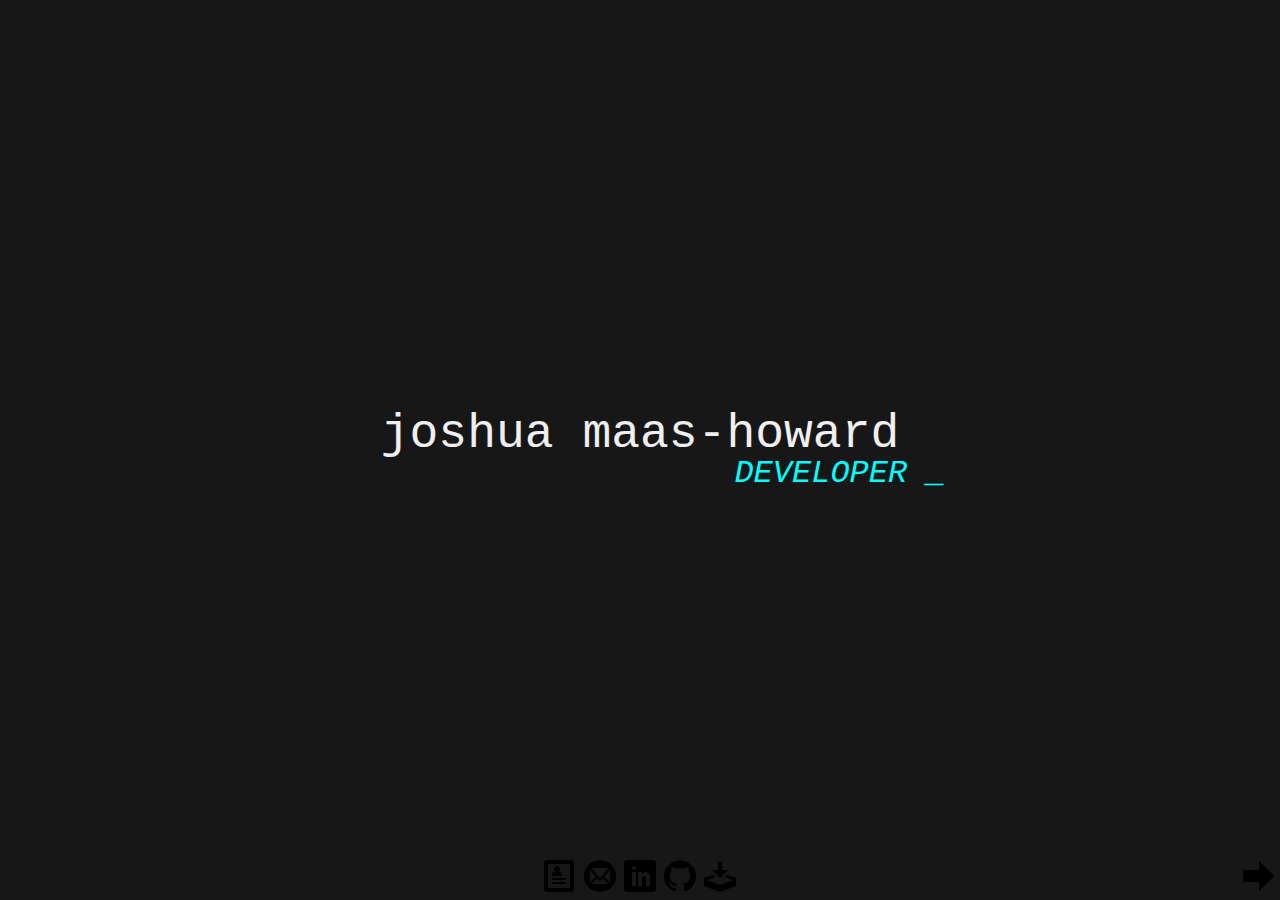
==== index.html @ 7f659d63 "initial rendition" ====
<!doctype html>
<html lang="en">
  <head>
    <meta charset="utf-8">
    <meta name="viewport" content="width=device-width, initial-scale=1">
    <link rel="stylesheet" type="text/css" href="css/index.css" />
    <title>jdmh</title>

    <script>
      let d = true;
      setInterval(() => {
        const under = document.querySelector(".flash");
        if (d) under.style.visibility = "hidden";
        else under.style.visibility = "visible";
        d = !d;
      }, 700);
    </script>

  </head>
  <body>
    <div class="content">
        <h1 class="my-name">joshua maas-howard</h1>
        <h2 class="my-job" class='flash'>Developer<span class="flash">&nbsp;_</span></h2>

        <footer>
          <div class="social-icons">
            <a href="about.html" title="about me"><img src="images/profile.png"></a>&nbsp;
            <a href="mailto:j.maas.howard@gmail.com" title="message me"><img src="images/mail.png"></a>&nbsp;
            <a href="https://www.linkedin.com/in/joshua-maas-howard-04a98937/" title="link to me"><img src="images/linkedin.png"></a>&nbsp;
            <a href="https://www.github.com/hoshmn" title="git at me"><img src="images/github.png"></a>&nbsp;
            <a href="images/cv.pdf" title="resu mé" download><img src="images/download.png"></a>
            <span class="to-about"><a href="about.html" title="about me"><img src="images/right.png"></a></span>
          </div>
        </footer>
    </div>
  </body>
</html>
---- css/index.css ----
html, body, div, span, applet, object, iframe,
h1, h2, h3, h4, h5, h6, p, blockquote, pre,
a, abbr, acronym, address, big, cite, code,
del, dfn, em, img, ins, kbd, q, s, samp,
small, strike, strong, sub, sup, tt, var,
b, u, i,
dl, dt, dd, ol, ul, li,
fieldset, form, label, legend,
table, caption, tbody, tfoot, thead, tr, th, td,
article, aside, canvas, details, embed, 
figure, figcaption, footer, header, hgroup, 
menu, nav, output, section, summary,
time, mark, audio, video {
	margin: 0;
	padding: 0;
	border: 0;
	font-size: 100%;
	font: inherit;
	vertical-align: baseline;
}
/* HTML5 display-role reset for older browsers */
article, aside, details, figcaption, figure, 
footer, header, hgroup, menu, nav, section {
	display: block;
}
body {
	line-height: 1;
	height:100%;
}
ol, ul {
	list-style: none;
}
blockquote, q {
	quotes: none;
}
blockquote:before, blockquote:after,
q:before, q:after {
	content: '';
	content: none;
}
table {
	border-collapse: collapse;
	border-spacing: 0;
}

.content {
	position: absolute;
	background: #171717;
	height: 100vh;
	width: 100%;
	text-align: center;
	display: flex;
  	flex-direction: column;
 	justify-content: center;
 	overflow: scroll;
}

footer {
	bottom: 5px;
	position: absolute;
	margin-left: auto;
	margin-right: auto;
	left: 0;
	right: 0;
}

header, .header {
	width: 100%;
	height: 100px;
}


.my-name {
	color: #efefef;
	margin: 0 auto;
	display: block;
	width: auto;
	font-size: 3em;
	font-family: "courier";
	font-style: normal;
	font-weight: 500;
}

.my-job {
	position: relative;
    left: 200px;
	font-size: 2em;
    text-transform: uppercase;
    color: aqua;
    font-family: 'courier new';
    font-style: oblique;
}

.headshot {
	width: 160px;
	height: 160px;

	border-left: 5px solid #313f53;
	border-top: 5px solid #313f53;
}

p.speech {
    position: relative;
    width: 200px;
    height: 100px;
    color: #e2d411;
    text-align: center;
    line-height: 100px;
    border: 3px solid #666;
    border-radius: 30px;
    -webkit-border-radius: 30px;
    -moz-border-radius: 30px;
}

p.speech:before {
    content: ' ';
    position: absolute;
    width: 0;
    height: 0;
    left: -30px;
    top: 50px;
    border: 15px solid;
    border-color: transparent #666 transparent transparent;
}

p.speech:after {
    content: ' ';
    position: absolute;
    width: 0;
    height: 0;
    left: -18px;
    top: 55px;
    border: 9px solid;
    border-color: transparent #171717 transparent transparent;
}

.intro {
	display:flex;
	margin: 0 auto;
}

.about {
	color: #efefef;
	font-family: 'courier new';
	font-size: 1em;
}

.tagline {
	font-family: courier;
	display: inline-block;
	color: aqua;
	font-size: 1em;
	margin: 10px;

}

.below {
	color: #efefef;
}

.divider {
	width:100%;

	position: relative;
	/*height:;*/
}

#glass {
	width:100%;
}

.symbol {
	color: #e2d411;
}

.back {
	position: absolute;
	left: 5px;
	top: 35%;
}

.backed-content {
	z-index: 1;
	background: #171717;
}

.to-about {
	position: absolute;
	right: 5px;
}

.to-home {
	position: absolute;
	left: 5px;
}

/*.headshot-porthole, .headshot-wrapper {
  transform-origin: 50% 50%;
  overflow: hidden;
  width: 150px;
  height: 150px;
}
.headshot-porthole {
  transform: rotate(30deg) ;
}
.headshot-porthole .headshot-wrapper {
  width: 180px;
  height: 180px;
  transform: rotate(-30deg);
  border: 9px solid #1a1f33;q
}
.headshot-porthole img {
  width: 100%;
  height: auto;
}
*/
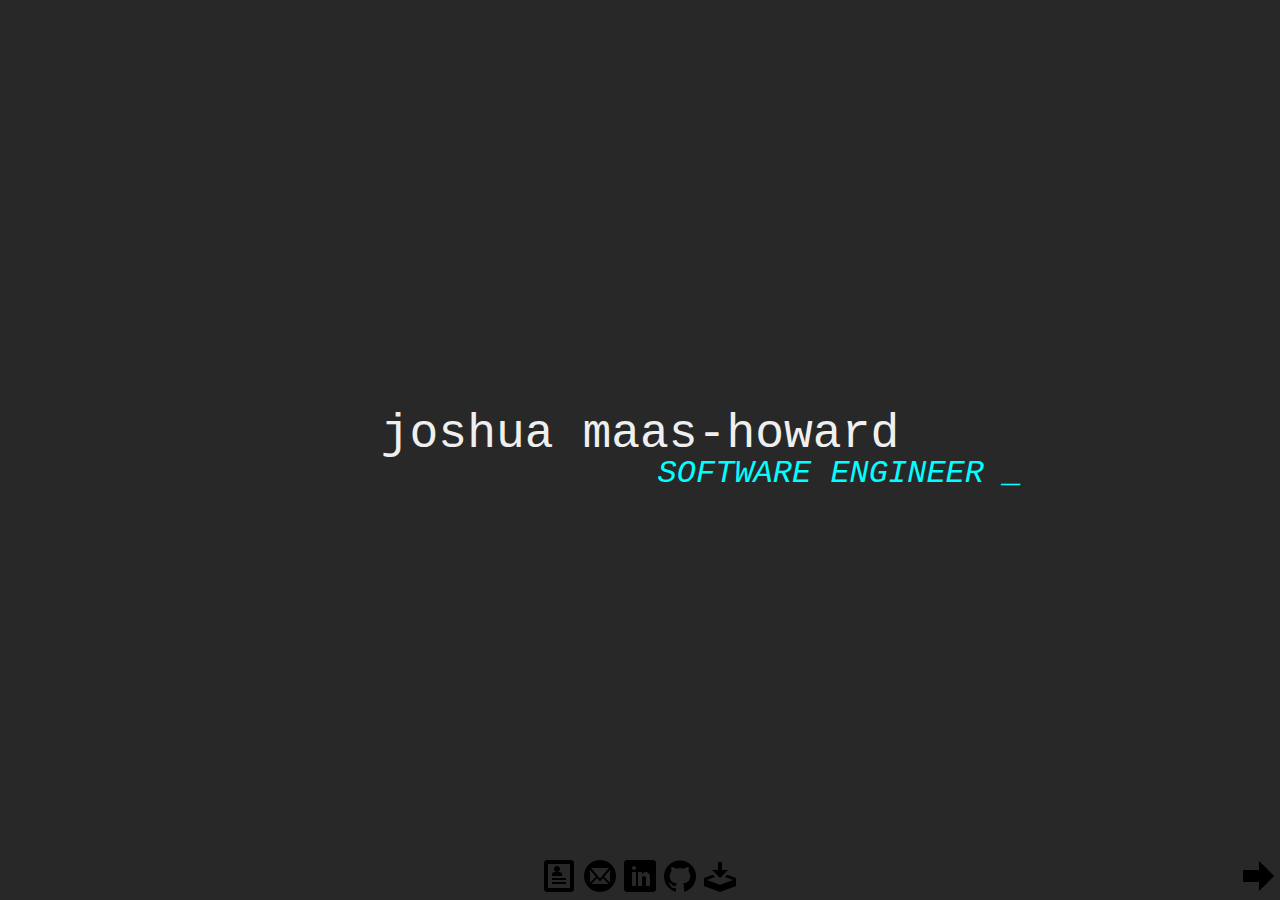
==== commit 8dc67bce: "flashing text update" ====
--- a/index.html
+++ b/index.html
@@ -5,27 +5,16 @@
     <meta name="viewport" content="width=device-width, initial-scale=1">
     <link rel="stylesheet" type="text/css" href="css/index.css" />
     <title>jdmh</title>
-
-    <script>
-      let d = true;
-      setInterval(() => {
-        const under = document.querySelector(".flash");
-        if (d) under.style.visibility = "hidden";
-        else under.style.visibility = "visible";
-        d = !d;
-      }, 700);
-    </script>
-
   </head>
   <body>
     <div class="content">
         <h1 class="my-name">joshua maas-howard</h1>
-        <h2 class="my-job" class='flash'>Developer<span class="flash">&nbsp;_</span></h2>
+        <h2 class="my-job">Software Engineer<span class="blinking">&nbsp;_</span></h2>
 
         <footer>
           <div class="social-icons">
             <a href="about.html" title="about me"><img src="images/profile.png"></a>&nbsp;
-            <a href="mailto:j.maas.howard@gmail.com" title="message me"><img src="images/mail.png"></a>&nbsp;
+            <a href="mailto:j.maas.howard@gmail.com" title="message me"><img src="images/mail.png" target="_blank"></a>&nbsp;
             <a href="https://www.linkedin.com/in/joshua-maas-howard-04a98937/" title="link to me"><img src="images/linkedin.png"></a>&nbsp;
             <a href="https://www.github.com/hoshmn" title="git at me"><img src="images/github.png"></a>&nbsp;
             <a href="images/cv.pdf" title="resu mé" download><img src="images/download.png"></a>
@@ -34,4 +23,4 @@
         </footer>
     </div>
   </body>
-</html>+</html>
--- a/css/index.css
+++ b/css/index.css
@@ -1,4 +1,4 @@
-
+/*RESET*/
 html, body, div, span, applet, object, iframe,
 h1, h2, h3, h4, h5, h6, p, blockquote, pre,
 a, abbr, acronym, address, big, cite, code,
@@ -46,14 +46,15 @@
 
 .content {
 	position: absolute;
-	background: #171717;
+	background: #282828;
 	height: 100vh;
 	width: 100%;
 	text-align: center;
 	display: flex;
   	flex-direction: column;
  	justify-content: center;
- 	overflow: scroll;
+ 	overflow-y: scroll;
+ 	overflow-x: hidden;
 }
 
 footer {
@@ -65,9 +66,14 @@
 	right: 0;
 }
 
-header, .header {
-	width: 100%;
-	height: 100px;
+
+a {
+    text-decoration: none;
+    color: #efefef;
+}
+
+a:hover {
+    color: #e2d411;
 }
 
 
@@ -92,12 +98,21 @@
     font-style: oblique;
 }
 
+.blinking{
+	animation: blinkingText 1.2s cubic-bezier(0.68, -0.55, 0.27, 1.55) infinite;
+}
+
+@keyframes blinkingText {
+	0% { color: unset; }
+	50% { color: transparent; }
+	100% { color: unset; }
+}
+
 .headshot {
 	width: 160px;
 	height: 160px;
-
-	border-left: 5px solid #313f53;
-	border-top: 5px solid #313f53;
+	border: 5px solid #313f53;
+	border-right: none;
 }
 
 p.speech {
@@ -107,7 +122,7 @@
     color: #e2d411;
     text-align: center;
     line-height: 100px;
-    border: 3px solid #666;
+    border: 3px solid #a4a4a4;
     border-radius: 30px;
     -webkit-border-radius: 30px;
     -moz-border-radius: 30px;
@@ -121,7 +136,7 @@
     left: -30px;
     top: 50px;
     border: 15px solid;
-    border-color: transparent #666 transparent transparent;
+    border-color: transparent #a4a4a4 transparent transparent;
 }
 
 p.speech:after {
@@ -132,7 +147,7 @@
     left: -18px;
     top: 55px;
     border: 9px solid;
-    border-color: transparent #171717 transparent transparent;
+    border-color: transparent #282828 transparent transparent;
 }
 
 .intro {
@@ -152,19 +167,17 @@
 	color: aqua;
 	font-size: 1em;
 	margin: 10px;
-
+	max-width: 600px;
 }
 
 .below {
 	color: #efefef;
 }
 
-.divider {
+/*.divider {
 	width:100%;
-
 	position: relative;
-	/*height:;*/
-}
+}*/
 
 #glass {
 	width:100%;
@@ -182,7 +195,7 @@
 
 .backed-content {
 	z-index: 1;
-	background: #171717;
+	background: #282828;
 }
 
 .to-about {
@@ -195,25 +208,14 @@
 	left: 5px;
 }
 
-/*.headshot-porthole, .headshot-wrapper {
-  transform-origin: 50% 50%;
-  overflow: hidden;
-  width: 150px;
-  height: 150px;
-}
-.headshot-porthole {
-  transform: rotate(30deg) ;
-}
-.headshot-porthole .headshot-wrapper {
-  width: 180px;
-  height: 180px;
-  transform: rotate(-30deg);
-  border: 9px solid #1a1f33;q
-}
-.headshot-porthole img {
-  width: 100%;
-  height: auto;
-}
-*/
-
-
+.helipad {
+	width: 40px;
+	margin: 0 auto;
+}
+
+.helicopter {
+	color: #a4a4a4;
+	font-weight: bolder;
+}
+
+
